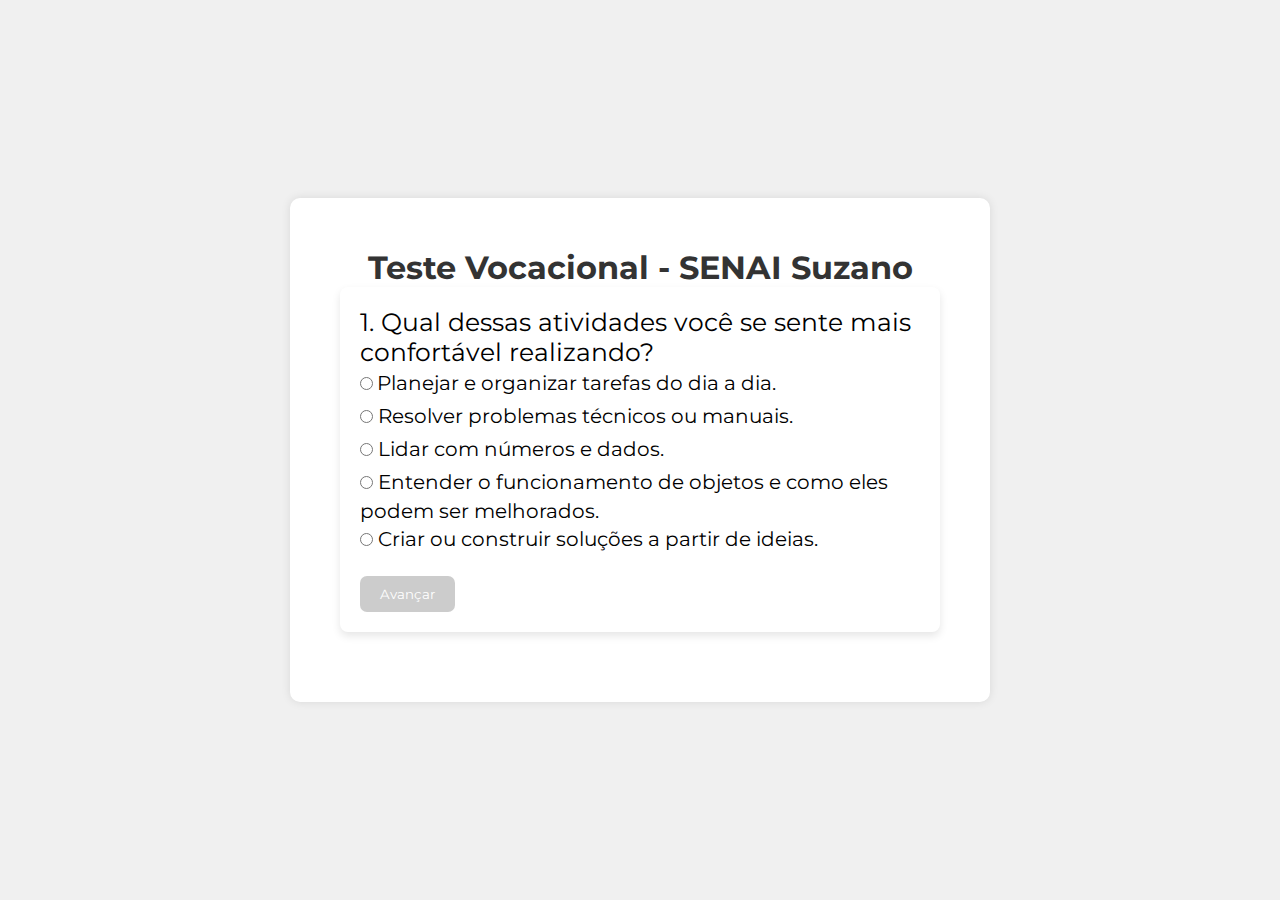
==== quiz.html @ 5dca1471 "Update quiz.html" ====
<!DOCTYPE html>
<html lang="pt-br">
<head>
    <meta charset="UTF-8">
    <meta name="viewport" content="width=device-width, initial-scale=1.0">
    <title>Quiz de Interesses</title>
    <link rel="stylesheet" href="/static/style.css">
    <style>
        /* Estilo dos cards de perguntas */
        @font-face {
            font-family: "mont";
            src: url(../Font/Montserrat-VariableFont_wght.ttf);
        }
        * {
            font-family: "mont", sans-serif;
        }
        .question-card {
            display: none;
            background-color: white;
            padding: 20px;
            border-radius: 8px;
            box-shadow: 0 4px 8px rgba(0, 0, 0, 0.1);
            margin-bottom: 20px;
        }

        .question-card.active {
            display: block;
            text-align: left;
        }

        .container {
            max-width: 600px;
            margin: auto;
        }

        .submit-btn, .next-btn {
            background-color: #DB2C23;
            color: white;
            padding: 10px 20px;
            border: none;
            cursor: pointer;
            border-radius: 7px;
            margin-top: 20px;
        }

        .next-btn[disabled] {
            background-color: #cccccc;
        }

        .label {
            font-size: 25px;
            margin-bottom: 10px;
        }
            
        label {
            font-size: 20px;
            
        }
        input {
            margin: 10px 0;
        }
        

    </style>
</head>
<body>
    <div class="container">
        <h1>Teste Vocacional - SENAI Suzano</h1>
        <form id="quizForm" action="/resultado" method="POST">
            <!-- Pergunta 1 -->
            <div class="question-card active" id="pergunta1">
                <label class="label" for="pergunta1">1. Qual dessas atividades você se sente mais confortável realizando?</label><br>
                <input type="radio" name="pergunta1" value="a" required> <label for=""> Planejar e organizar tarefas do dia a dia.</label><br>
                <input type="radio" name="pergunta1" value="b"><label> Resolver problemas técnicos ou manuais.<br>
                <input type="radio" name="pergunta1" value="c"><label>  Lidar com números e dados.<br>
                <input type="radio" name="pergunta1" value="d"><label> Entender o funcionamento de objetos e como eles podem ser melhorados.<br>
                <input type="radio" name="pergunta1" value="e"><label> Criar ou construir soluções a partir de ideias.<br>
                <button type="button" class="next-btn" disabled>Avançar</button>
            </div>

            <!-- Pergunta 2 -->
            <div class="question-card" id="pergunta2">
                <label class="label" for="pergunta2">2. Em qual dessas áreas você se sente mais curioso em aprender?</label><br>
                <input type="radio" name="pergunta2" value="a" required><label> a) Como diferentes setores se conectam para o sucesso de um projeto.</label><br>
                <input type="radio" name="pergunta2" value="b"><label> b) Como identificar e solucionar problemas práticos.</label><br>
                <input type="radio" name="pergunta2" value="c"><label> c) Como estruturas e sistemas funcionam.</label><br>
                <input type="radio" name="pergunta2" value="d"><label> d) Como objetos e ferramentas são projetados e consertados.</label><br>
                <input type="radio" name="pergunta2" value="e"><label> e) Como ideias abstratas podem se transformar em produtos funcionais.</label><br>
                <button type="button" class="next-btn" disabled>Avançar</button>
            </div>

            <!-- Pergunta 3 -->
            <div class="question-card" id="pergunta3">
                <label class="label" for="pergunta3">3. Qual dessas habilidades você acha que já tem, ou que pode desenvolver com mais facilidade?</label><br>
                <input type="radio" name="pergunta3" value="a" required><label> a) Organizar e planejar projetos ou tarefas com eficiência.</label><br>
                <input type="radio" name="pergunta3" value="b"><label> b) Trabalhar com detalhes técnicos e manuais.</label><br>
                <input type="radio" name="pergunta3" value="c"><label> c) Entender como diferentes partes de um sistema se conectam.</label><br>
                <input type="radio" name="pergunta3" value="d"><label> d) Consertar ou ajustar objetos para que funcionem melhor.</label><br>
                <input type="radio" name="pergunta3" value="e"><label> e) Pensar de maneira criativa para resolver problemas complexos.</label><br>
                <button type="button" class="next-btn" disabled>Avançar</button>
            </div>

            <!-- Pergunta 4 -->
            <div class="question-card" id="pergunta4">
                <label class="label" for="pergunta4">4. Quando você precisa resolver um problema, qual abordagem você prefere?</label><br>
                <input type="radio" name="pergunta4" value="a" required><label> a) Planejar o que será feito antes de começar.</label><br>
                <input type="radio" name="pergunta4" value="b"><label> b) Colocar a mão na massa e ir ajustando conforme necessário.</label><br>
                <input type="radio" name="pergunta4" value="c"><label> c) Analisar todos os dados e informações antes de tomar uma decisão.</label><br>
                <input type="radio" name="pergunta4" value="d"><label> d) Entender o problema a fundo para encontrar a causa e uma solução prática.</label><br>
                <input type="radio" name="pergunta4" value="e"><label> e) Experimentar diferentes soluções até encontrar a mais eficiente.</label><br>
                <button type="button" class="next-btn" disabled>Avançar</button>
            </div>

            <!-- Pergunta 5 -->
            <div class="question-card" id="pergunta5">
                <label class="label" for="pergunta5">5. Em qual tipo de ambiente você se sente mais confortável trabalhando?</label><br>
                <input type="radio" name="pergunta5" value="a" required><label> a) Em um ambiente onde você organiza e monitora diferentes atividades.</label><br>
                <input type="radio" name="pergunta5" value="b"><label> b) Em locais onde você possa estar sempre em movimento, resolvendo problemas práticos.</label><br>
                <input type="radio" name="pergunta5" value="c"><label> c) Em lugares que envolvem o trabalho com números, informações e tecnologia.</label><br>
                <input type="radio" name="pergunta5" value="d"><label> d) Em oficinas ou fábricas, onde você possa interagir diretamente com máquinas ou ferramentas.<br>
                <input type="radio" name="pergunta5" value="e"><label> e) Em um ambiente criativo, onde possa desenvolver e testar novas ideias.</label><br>
                <button type="button" class="next-btn" disabled>Avançar</button>
            </div>

            <!-- Pergunta 6 -->
            <div class="question-card" id="pergunta6">
                <label class="label" for="pergunta6">6. Como você prefere se envolver em projetos ou tarefas?</label><br>
                <input type="radio" name="pergunta6" value="a" required><label> a) Liderando e coordenando as ações.</label><br>
                <input type="radio" name="pergunta6" value="b"><label> b) Resolvendo desafios técnicos e práticos.</label><br>
                <input type="radio" name="pergunta6" value="c"><label> c) Analisando dados e informações para garantir que tudo funcione bem.</label><br>
                <input type="radio" name="pergunta6" value="d"><label> d) Desmontando e ajustando objetos para entender como eles funcionam.</label><br>
                <input type="radio" name="pergunta6" value="e"><label> e) Criando soluções novas e inovadoras a partir de ideias.</label><br>
                <button type="button" class="next-btn" disabled>Avançar</button>
            </div>

            <!-- Pergunta 7 -->
            <div class="question-card" id="pergunta7">
                <label class="label" for="pergunta7">7. Quando você encontra um problema, qual é sua primeira reação?</label><br>
                <input type="radio" name="pergunta7" value="a" required><label> a) Planejar uma estratégia para resolver o problema da melhor forma possível.</label><br>
                <input type="radio" name="pergunta7" value="b"><label> b) Tentar resolver o problema por conta própria, experimentando soluções.</label><br>
                <input type="radio" name="pergunta7" value="c"><label> c) Analisar todos os dados disponíveis para entender a origem do problema.</label><br>
                <input type="radio" name="pergunta7" value="d"><label> d) Ver como o problema afeta o funcionamento do todo e identificar a melhor maneira de corrigi-lo.</label><br>
                <input type="radio" name="pergunta7" value="e"><label> e) Testar diferentes abordagens até encontrar uma solução que funcione.</label><br>
                <button type="button" class="next-btn" disabled>Avançar</button>
            </div>

            <!-- Pergunta 8 -->
            <div class="question-card" id="pergunta8">
                <label for="pergunta8">8. O que mais te atrai em um desafio?</label><br>
                <input type="radio" name="pergunta8" value="a" required><label> a) A possibilidade de planejar e organizar as etapas necessárias para superá-lo.</label></label><br>
                <input type="radio" name="pergunta8" value="b"><label> b) A oportunidade de resolver um problema técnico ou prático.</label></label><br>
                <input type="radio" name="pergunta8" value="c"><label> c) A chance de analisar e interpretar informações para tomar decisões.</label></label><br>
                <input type="radio" name="pergunta8" value="d"><label> d) A ideia de desmontar e ajustar algo até que ele funcione perfeitamente.</label></label><br>
                <input type="radio" name="pergunta8" value="e"><label> e) A oportunidade de criar uma solução inovadora e criativa.</label></label><br>
                <button type="button" class="next-btn" disabled>Avançar</button>
            </div>

            <!-- Pergunta 9 -->
            <div class="question-card" id="pergunta9">
                <label class="label" for="pergunta9">9. Qual dessas habilidades você se sente mais capaz de desenvolver ou já tem facilidade?</label><br>
                <input type="radio" name="pergunta9" value="a" required><label> a) Organizar e planejar atividades de forma eficiente.</label><br>
                <input type="radio" name="pergunta9" value="b"><label> b) Trabalhar com questões práticas e técnicas, resolvendo problemas.</label><br>
                <input type="radio" name="pergunta9" value="c"><label> c) Lidar com dados e entender como diferentes sistemas se conectam.</label><br>
                <input type="radio" name="pergunta9" value="d"><label> d) Entender o funcionamento de objetos e máquinas, ajustando-os quando necessário.</label><br>
                <input type="radio" name="pergunta9" value="e"><label> e) Criar soluções para problemas usando pensamento criativo e inovador.</label><br>
                <button type="button" class="next-btn" disabled>Avançar</button>
            </div>

            <!-- Pergunta 10 -->
            <div class="question-card" id="pergunta10">
                <label class="label" for="pergunta10">10. Quando se trata de aprender algo novo, o que mais te motiva?</label><br>
                <input type="radio" name="pergunta10" value="a" required><label> a) Saber que posso melhorar a forma como tarefas e processos são organizados.</label><br>
                <input type="radio" name="pergunta10" value="b"><label> b) Poder resolver problemas reais com soluções práticas.</label><br>
                <input type="radio" name="pergunta10" value="c"><label> c) Entender como sistemas ou informações estão interligados e afetam uns aos outros.</label><br>
                <input type="radio" name="pergunta10" value="d"><label> d) Explorar como as coisas funcionam internamente e como podem ser ajustadas.</label><br>
                <input type="radio" name="pergunta10" value="e"><label> e) A chance de inovar e criar algo novo, aplicando minhas ideias de forma prática.</label><br>
                <button type="submit" class="submit-btn">Ver Resultado</button>
            </div>
        </form>
    </div>

    <script>
        document.addEventListener("DOMContentLoaded", function() {
            const cards = document.querySelectorAll(".question-card");
            let currentCardIndex = 0;

            // Função para ativar o botão de avançar quando uma opção for selecionada
            function enableNextButton(card) {
                const nextButton = card.querySelector(".next-btn");
                const radios = card.querySelectorAll("input[type='radio']");
                
                radios.forEach(radio => {
                    radio.addEventListener("change", () => {
                        nextButton.disabled = false;
                    });
                });
            }

            // Função para avançar para a próxima pergunta
            function showNextCard() {
                if (currentCardIndex < cards.length - 1) {
                    cards[currentCardIndex].classList.remove("active");
                    currentCardIndex++;
                    cards[currentCardIndex].classList.add("active");
                }
            }

            // Adicionar funcionalidade de avançar em todos os cartões
            cards.forEach(card => {
                const nextButton = card.querySelector(".next-btn");
                if (nextButton) {
                    nextButton.addEventListener("click", showNextCard);
                    enableNextButton(card);
                }
            });
        });
    </script>
</body>
</html>
---- static/style.css ----
@font-face {
    font-family: "mont";
    src: url(../Font/Montserrat-VariableFont_wght.ttf);
}

* {
    margin: 0;
    padding: 0;
    border: 0;
    font-family: "mont", sans-serif;
}

body {
    margin: 0;
    padding: 0;
    background-color: #f0f0f0;
    text-align: center;
    display: flex;
    justify-content: center;
    align-items: center;
    height: 100vh;
}

.container {
    background-color: white;
    padding: 50px;
    border-radius: 10px;
    box-shadow: 0 0 10px rgba(0, 0, 0, 0.1);
}

h1 {
    color: #333;
}

.pp{
    margin-top: 20px;
}

.pp {
    font-size: 18px;
    color: #555;
}
p {
    font-size: 30px;
    margin: 15px 0;
}

.start-btn {
    display: inline-block;
    padding: 10px 20px;
    background-color: #DB2C23;
    color: white;
    text-decoration: none;
    border-radius: 7px;
    margin-top: 20px;
    font-size: 20px;
}

.start-btn:hover {
    background-color: #c72a22;
}
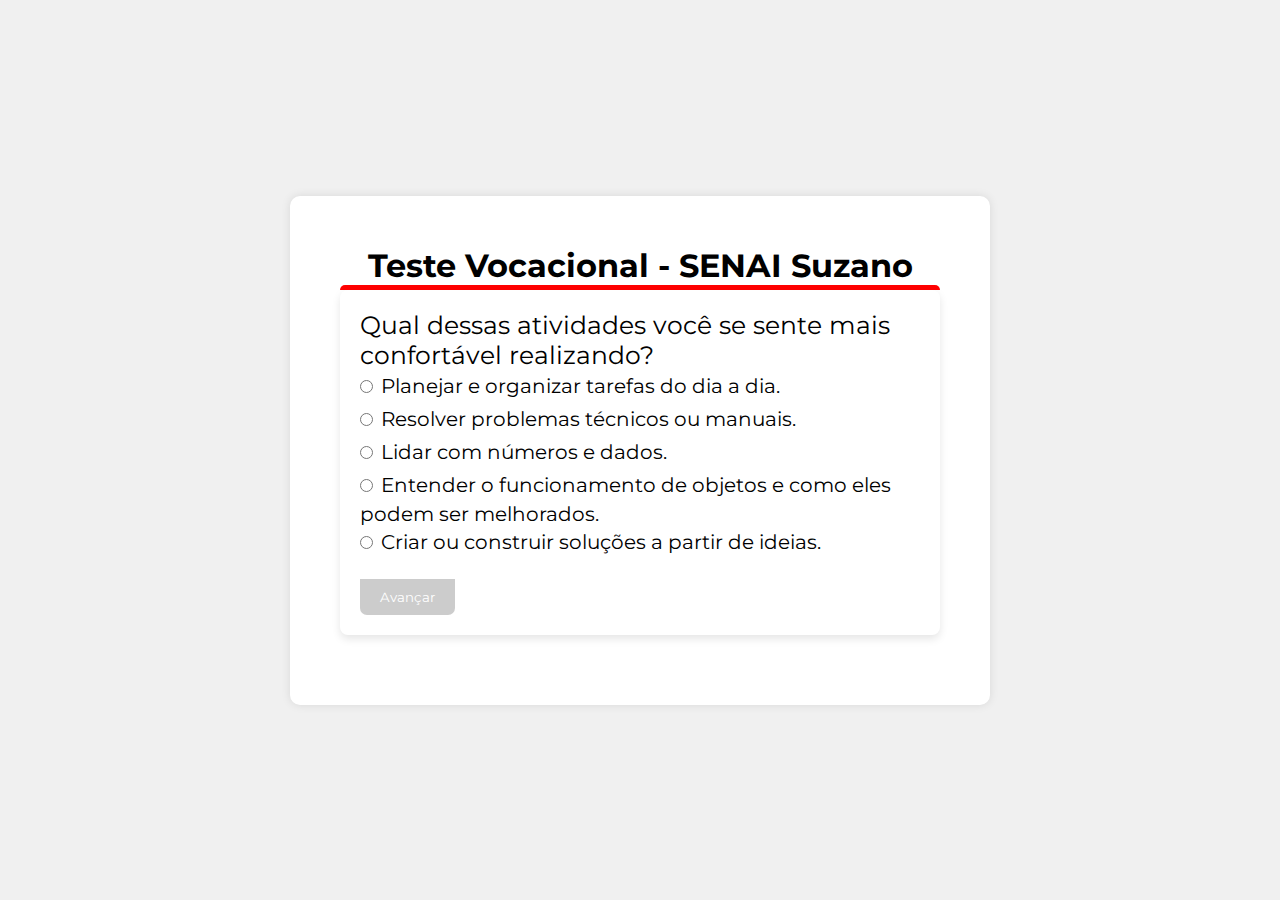
==== commit 3cf097bc: "Add files via upload" ====
--- a/quiz.html
+++ b/quiz.html
@@ -4,12 +4,11 @@
     <meta charset="UTF-8">
     <meta name="viewport" content="width=device-width, initial-scale=1.0">
     <title>Quiz de Interesses</title>
-    <link rel="stylesheet" href="/static/style.css">
+    <link rel="stylesheet" href="style.css">
     <style>
-        /* Estilo dos cards de perguntas */
         @font-face {
             font-family: "mont";
-            src: url(../Font/Montserrat-VariableFont_wght.ttf);
+            src: url(Montserrat-VariableFont_wght.ttf);
         }
         * {
             font-family: "mont", sans-serif;
@@ -39,7 +38,8 @@
             padding: 10px 20px;
             border: none;
             cursor: pointer;
-            border-radius: 7px;
+            border-bottom-left-radius: 7px;
+            border-bottom-right-radius: 7px;
             margin-top: 20px;
         }
 
@@ -54,126 +54,133 @@
             
         label {
             font-size: 20px;
-            
         }
         input {
-            margin: 10px 0;
-        }
-        
-
+            margin: 10px 8px 10px 0;
+        }
+        .linha {
+            height: 5px;
+            max-width: 600px;
+            background-color: red;
+            border-top-left-radius: 7px;
+            border-top-right-radius: 7px;
+        }
     </style>
 </head>
 <body>
     <div class="container">
         <h1>Teste Vocacional - SENAI Suzano</h1>
-        <form id="quizForm" action="/resultado" method="POST">
+        <div class="linha"></div>
+        <form id="quizForm" action="resultado.html" method="GET">
+
             <!-- Pergunta 1 -->
             <div class="question-card active" id="pergunta1">
-                <label class="label" for="pergunta1">1. Qual dessas atividades você se sente mais confortável realizando?</label><br>
-                <input type="radio" name="pergunta1" value="a" required> <label for=""> Planejar e organizar tarefas do dia a dia.</label><br>
-                <input type="radio" name="pergunta1" value="b"><label> Resolver problemas técnicos ou manuais.<br>
-                <input type="radio" name="pergunta1" value="c"><label>  Lidar com números e dados.<br>
-                <input type="radio" name="pergunta1" value="d"><label> Entender o funcionamento de objetos e como eles podem ser melhorados.<br>
-                <input type="radio" name="pergunta1" value="e"><label> Criar ou construir soluções a partir de ideias.<br>
+                <label class="label" for="pergunta1">Qual dessas atividades você se sente mais confortável realizando?</label><br>
+                <input type="radio" name="pergunta1" value="a" required><label>Planejar e organizar tarefas do dia a dia.</label><br>
+                <input type="radio" name="pergunta1" value="b"><label>Resolver problemas técnicos ou manuais.<br>
+                <input type="radio" name="pergunta1" value="c"><label>Lidar com números e dados.<br>
+                <input type="radio" name="pergunta1" value="d"><label>Entender o funcionamento de objetos e como eles podem ser melhorados.<br>
+                <input type="radio" name="pergunta1" value="e"><label>Criar ou construir soluções a partir de ideias.<br>
                 <button type="button" class="next-btn" disabled>Avançar</button>
             </div>
 
             <!-- Pergunta 2 -->
             <div class="question-card" id="pergunta2">
-                <label class="label" for="pergunta2">2. Em qual dessas áreas você se sente mais curioso em aprender?</label><br>
-                <input type="radio" name="pergunta2" value="a" required><label> a) Como diferentes setores se conectam para o sucesso de um projeto.</label><br>
-                <input type="radio" name="pergunta2" value="b"><label> b) Como identificar e solucionar problemas práticos.</label><br>
-                <input type="radio" name="pergunta2" value="c"><label> c) Como estruturas e sistemas funcionam.</label><br>
-                <input type="radio" name="pergunta2" value="d"><label> d) Como objetos e ferramentas são projetados e consertados.</label><br>
-                <input type="radio" name="pergunta2" value="e"><label> e) Como ideias abstratas podem se transformar em produtos funcionais.</label><br>
+                <label class="label" for="pergunta2">Em qual dessas áreas você se sente mais curioso em aprender?</label><br>
+                <input type="radio" name="pergunta2" value="a" required><label>Como diferentes setores se conectam para o sucesso de um projeto.</label><br>
+                <input type="radio" name="pergunta2" value="b"><label>Como identificar e solucionar problemas práticos.</label><br>
+                <input type="radio" name="pergunta2" value="c"><label>Como estruturas e sistemas funcionam.</label><br>
+                <input type="radio" name="pergunta2" value="d"><label>Como objetos e ferramentas são projetados e consertados.</label><br>
+                <input type="radio" name="pergunta2" value="e"><label>Como ideias abstratas podem se transformar em produtos funcionais.</label><br>
                 <button type="button" class="next-btn" disabled>Avançar</button>
             </div>
 
             <!-- Pergunta 3 -->
             <div class="question-card" id="pergunta3">
-                <label class="label" for="pergunta3">3. Qual dessas habilidades você acha que já tem, ou que pode desenvolver com mais facilidade?</label><br>
-                <input type="radio" name="pergunta3" value="a" required><label> a) Organizar e planejar projetos ou tarefas com eficiência.</label><br>
-                <input type="radio" name="pergunta3" value="b"><label> b) Trabalhar com detalhes técnicos e manuais.</label><br>
-                <input type="radio" name="pergunta3" value="c"><label> c) Entender como diferentes partes de um sistema se conectam.</label><br>
-                <input type="radio" name="pergunta3" value="d"><label> d) Consertar ou ajustar objetos para que funcionem melhor.</label><br>
-                <input type="radio" name="pergunta3" value="e"><label> e) Pensar de maneira criativa para resolver problemas complexos.</label><br>
+                <label class="label" for="pergunta3">Qual dessas habilidades você acha que já tem, ou que pode desenvolver com mais facilidade?</label><br>
+                <input type="radio" name="pergunta3" value="a" required><label>Organizar e planejar projetos ou tarefas com eficiência.</label><br>
+                <input type="radio" name="pergunta3" value="b"><label>Trabalhar com detalhes técnicos e manuais.</label><br>
+                <input type="radio" name="pergunta3" value="c"><label>Entender como diferentes partes de um sistema se conectam.</label><br>
+                <input type="radio" name="pergunta3" value="d"><label>Consertar ou ajustar objetos para que funcionem melhor.</label><br>
+                <input type="radio" name="pergunta3" value="e"><label>Pensar de maneira criativa para resolver problemas complexos.</label><br>
                 <button type="button" class="next-btn" disabled>Avançar</button>
             </div>
 
             <!-- Pergunta 4 -->
             <div class="question-card" id="pergunta4">
-                <label class="label" for="pergunta4">4. Quando você precisa resolver um problema, qual abordagem você prefere?</label><br>
-                <input type="radio" name="pergunta4" value="a" required><label> a) Planejar o que será feito antes de começar.</label><br>
-                <input type="radio" name="pergunta4" value="b"><label> b) Colocar a mão na massa e ir ajustando conforme necessário.</label><br>
-                <input type="radio" name="pergunta4" value="c"><label> c) Analisar todos os dados e informações antes de tomar uma decisão.</label><br>
-                <input type="radio" name="pergunta4" value="d"><label> d) Entender o problema a fundo para encontrar a causa e uma solução prática.</label><br>
-                <input type="radio" name="pergunta4" value="e"><label> e) Experimentar diferentes soluções até encontrar a mais eficiente.</label><br>
+                <label class="label" for="pergunta4">Quando você precisa resolver um problema, qual abordagem você prefere?</label><br>
+                <input type="radio" name="pergunta4" value="a" required><label>Planejar o que será feito antes de começar.</label><br>
+                <input type="radio" name="pergunta4" value="b"><label>Colocar a mão na massa e ir ajustando conforme necessário.</label><br>
+                <input type="radio" name="pergunta4" value="c"><label>Analisar todos os dados e informações antes de tomar uma decisão.</label><br>
+                <input type="radio" name="pergunta4" value="d"><label>Entender o problema a fundo para encontrar a causa e uma solução prática.</label><br>
+                <input type="radio" name="pergunta4" value="e"><label>Experimentar diferentes soluções até encontrar a mais eficiente.</label><br>
                 <button type="button" class="next-btn" disabled>Avançar</button>
             </div>
 
             <!-- Pergunta 5 -->
             <div class="question-card" id="pergunta5">
-                <label class="label" for="pergunta5">5. Em qual tipo de ambiente você se sente mais confortável trabalhando?</label><br>
-                <input type="radio" name="pergunta5" value="a" required><label> a) Em um ambiente onde você organiza e monitora diferentes atividades.</label><br>
-                <input type="radio" name="pergunta5" value="b"><label> b) Em locais onde você possa estar sempre em movimento, resolvendo problemas práticos.</label><br>
-                <input type="radio" name="pergunta5" value="c"><label> c) Em lugares que envolvem o trabalho com números, informações e tecnologia.</label><br>
-                <input type="radio" name="pergunta5" value="d"><label> d) Em oficinas ou fábricas, onde você possa interagir diretamente com máquinas ou ferramentas.<br>
-                <input type="radio" name="pergunta5" value="e"><label> e) Em um ambiente criativo, onde possa desenvolver e testar novas ideias.</label><br>
+                <label class="label" for="pergunta5">Em qual tipo de ambiente você se sente mais confortável trabalhando?</label><br>
+                <input type="radio" name="pergunta5" value="a" required><label>Em um ambiente onde você organiza e monitora diferentes atividades.</label><br>
+                <input type="radio" name="pergunta5" value="b"><label>Em locais onde você possa estar sempre em movimento, resolvendo problemas práticos.</label><br>
+                <input type="radio" name="pergunta5" value="c"><label>Em lugares que envolvem o trabalho com números, informações e tecnologia.</label><br>
+                <input type="radio" name="pergunta5" value="d"><label>Em oficinas ou fábricas, onde você possa interagir diretamente com máquinas ou ferramentas.<br>
+                <input type="radio" name="pergunta5" value="e"><label>Em um ambiente criativo, onde possa desenvolver e testar novas ideias.</label><br>
                 <button type="button" class="next-btn" disabled>Avançar</button>
             </div>
 
             <!-- Pergunta 6 -->
             <div class="question-card" id="pergunta6">
-                <label class="label" for="pergunta6">6. Como você prefere se envolver em projetos ou tarefas?</label><br>
-                <input type="radio" name="pergunta6" value="a" required><label> a) Liderando e coordenando as ações.</label><br>
-                <input type="radio" name="pergunta6" value="b"><label> b) Resolvendo desafios técnicos e práticos.</label><br>
-                <input type="radio" name="pergunta6" value="c"><label> c) Analisando dados e informações para garantir que tudo funcione bem.</label><br>
-                <input type="radio" name="pergunta6" value="d"><label> d) Desmontando e ajustando objetos para entender como eles funcionam.</label><br>
-                <input type="radio" name="pergunta6" value="e"><label> e) Criando soluções novas e inovadoras a partir de ideias.</label><br>
+                <label class="label" for="pergunta6">Como você prefere se envolver em projetos ou tarefas?</label><br>
+                <input type="radio" name="pergunta6" value="a" required><label>Liderando e coordenando as ações.</label><br>
+                <input type="radio" name="pergunta6" value="b"><label>Resolvendo desafios técnicos e práticos.</label><br>
+                <input type="radio" name="pergunta6" value="c"><label>Analisando dados e informações para garantir que tudo funcione bem.</label><br>
+                <input type="radio" name="pergunta6" value="d"><label>Desmontando e ajustando objetos para entender como eles funcionam.</label><br>
+                <input type="radio" name="pergunta6" value="e"><label>Criando soluções novas e inovadoras a partir de ideias.</label><br>
                 <button type="button" class="next-btn" disabled>Avançar</button>
             </div>
 
             <!-- Pergunta 7 -->
             <div class="question-card" id="pergunta7">
-                <label class="label" for="pergunta7">7. Quando você encontra um problema, qual é sua primeira reação?</label><br>
-                <input type="radio" name="pergunta7" value="a" required><label> a) Planejar uma estratégia para resolver o problema da melhor forma possível.</label><br>
-                <input type="radio" name="pergunta7" value="b"><label> b) Tentar resolver o problema por conta própria, experimentando soluções.</label><br>
-                <input type="radio" name="pergunta7" value="c"><label> c) Analisar todos os dados disponíveis para entender a origem do problema.</label><br>
-                <input type="radio" name="pergunta7" value="d"><label> d) Ver como o problema afeta o funcionamento do todo e identificar a melhor maneira de corrigi-lo.</label><br>
-                <input type="radio" name="pergunta7" value="e"><label> e) Testar diferentes abordagens até encontrar uma solução que funcione.</label><br>
+                <label class="label" for="pergunta7">Quando você encontra um problema, qual é sua primeira reação?</label><br>
+                <input type="radio" name="pergunta7" value="a" required><label>Planejar uma estratégia para resolver o problema da melhor forma possível.</label><br>
+                <input type="radio" name="pergunta7" value="b"><label>Tentar resolver o problema por conta própria, experimentando soluções.</label><br>
+                <input type="radio" name="pergunta7" value="c"><label>Analisar todos os dados disponíveis para entender a origem do problema.</label><br>
+                <input type="radio" name="pergunta7" value="d"><label>Ver como o problema afeta o funcionamento do todo e identificar a melhor maneira de corrigi-lo.</label><br>
+                <input type="radio" name="pergunta7" value="e"><label>Testar diferentes abordagens até encontrar uma solução que funcione.</label><br>
                 <button type="button" class="next-btn" disabled>Avançar</button>
             </div>
 
             <!-- Pergunta 8 -->
             <div class="question-card" id="pergunta8">
-                <label for="pergunta8">8. O que mais te atrai em um desafio?</label><br>
-                <input type="radio" name="pergunta8" value="a" required><label> a) A possibilidade de planejar e organizar as etapas necessárias para superá-lo.</label></label><br>
-                <input type="radio" name="pergunta8" value="b"><label> b) A oportunidade de resolver um problema técnico ou prático.</label></label><br>
-                <input type="radio" name="pergunta8" value="c"><label> c) A chance de analisar e interpretar informações para tomar decisões.</label></label><br>
-                <input type="radio" name="pergunta8" value="d"><label> d) A ideia de desmontar e ajustar algo até que ele funcione perfeitamente.</label></label><br>
-                <input type="radio" name="pergunta8" value="e"><label> e) A oportunidade de criar uma solução inovadora e criativa.</label></label><br>
+                <label for="pergunta8">O que mais te atrai em um desafio?</label><br>
+                <input type="radio" name="pergunta8" value="a" required><label>A possibilidade de planejar e organizar as etapas necessárias para superá-lo.</label></label><br>
+                <input type="radio" name="pergunta8" value="b"><label>A oportunidade de resolver um problema técnico ou prático.</label></label><br>
+                <input type="radio" name="pergunta8" value="c"><label>A chance de analisar e interpretar informações para tomar decisões.</label></label><br>
+                <input type="radio" name="pergunta8" value="d"><label>A ideia de desmontar e ajustar algo até que ele funcione perfeitamente.</label></label><br>
+                <input type="radio" name="pergunta8" value="e"><label>A oportunidade de criar uma solução inovadora e criativa.</label></label><br>
                 <button type="button" class="next-btn" disabled>Avançar</button>
             </div>
 
             <!-- Pergunta 9 -->
             <div class="question-card" id="pergunta9">
-                <label class="label" for="pergunta9">9. Qual dessas habilidades você se sente mais capaz de desenvolver ou já tem facilidade?</label><br>
-                <input type="radio" name="pergunta9" value="a" required><label> a) Organizar e planejar atividades de forma eficiente.</label><br>
-                <input type="radio" name="pergunta9" value="b"><label> b) Trabalhar com questões práticas e técnicas, resolvendo problemas.</label><br>
-                <input type="radio" name="pergunta9" value="c"><label> c) Lidar com dados e entender como diferentes sistemas se conectam.</label><br>
-                <input type="radio" name="pergunta9" value="d"><label> d) Entender o funcionamento de objetos e máquinas, ajustando-os quando necessário.</label><br>
-                <input type="radio" name="pergunta9" value="e"><label> e) Criar soluções para problemas usando pensamento criativo e inovador.</label><br>
-                <button type="button" class="next-btn" disabled>Avançar</button>
-            </div>
-
+                <label class="label" for="pergunta9">Qual dessas habilidades você se sente mais capaz de desenvolver ou já tem facilidade?</label><br>
+                <input type="radio" name="pergunta9" value="a" required><label>Organizar e planejar atividades de forma eficiente.</label><br>
+                <input type="radio" name="pergunta9" value="b"><label>Trabalhar com questões práticas e técnicas, resolvendo problemas.</label><br>
+                <input type="radio" name="pergunta9" value="c"><label>Lidar com dados e entender como diferentes sistemas se conectam.</label><br>
+                <input type="radio" name="pergunta9" value="d"><label>Entender o funcionamento de objetos e máquinas, ajustando-os quando necessário.</label><br>
+                <input type="radio" name="pergunta9" value="e"><label>Criar soluções para problemas usando pensamento criativo e inovador.</label><br>
+                <button type="button" class="next-btn" disabled>Avançar</button>
+            </div>
+
+            <!-- Pergunta 10 -->
             <!-- Pergunta 10 -->
             <div class="question-card" id="pergunta10">
-                <label class="label" for="pergunta10">10. Quando se trata de aprender algo novo, o que mais te motiva?</label><br>
-                <input type="radio" name="pergunta10" value="a" required><label> a) Saber que posso melhorar a forma como tarefas e processos são organizados.</label><br>
-                <input type="radio" name="pergunta10" value="b"><label> b) Poder resolver problemas reais com soluções práticas.</label><br>
-                <input type="radio" name="pergunta10" value="c"><label> c) Entender como sistemas ou informações estão interligados e afetam uns aos outros.</label><br>
-                <input type="radio" name="pergunta10" value="d"><label> d) Explorar como as coisas funcionam internamente e como podem ser ajustadas.</label><br>
-                <input type="radio" name="pergunta10" value="e"><label> e) A chance de inovar e criar algo novo, aplicando minhas ideias de forma prática.</label><br>
+                <label class="label" for="pergunta10">Quando se trata de aprender algo novo, o que mais te motiva?</label><br>
+                <input type="radio" name="pergunta10" value="a" required><label>Saber que posso melhorar a forma como tarefas e processos são organizados.</label><br>
+                <input type="radio" name="pergunta10" value="b"><label>Poder resolver problemas reais com soluções práticas.</label><br>
+                <input type="radio" name="pergunta10" value="c"><label>Entender como sistemas ou informações estão interligados e afetam uns aos outros.</label><br>
+                <input type="radio" name="pergunta10" value="d"><label>Explorar como as coisas funcionam internamente e como podem ser ajustadas.</label><br>
+                <input type="radio" name="pergunta10" value="e"><label>A chance de inovar e criar algo novo, aplicando minhas ideias de forma prática.</label><br>
                 <button type="submit" class="submit-btn">Ver Resultado</button>
             </div>
         </form>
@@ -184,7 +191,6 @@
             const cards = document.querySelectorAll(".question-card");
             let currentCardIndex = 0;
 
-            // Função para ativar o botão de avançar quando uma opção for selecionada
             function enableNextButton(card) {
                 const nextButton = card.querySelector(".next-btn");
                 const radios = card.querySelectorAll("input[type='radio']");
@@ -196,7 +202,6 @@
                 });
             }
 
-            // Função para avançar para a próxima pergunta
             function showNextCard() {
                 if (currentCardIndex < cards.length - 1) {
                     cards[currentCardIndex].classList.remove("active");
@@ -205,7 +210,6 @@
                 }
             }
 
-            // Adicionar funcionalidade de avançar em todos os cartões
             cards.forEach(card => {
                 const nextButton = card.querySelector(".next-btn");
                 if (nextButton) {
@@ -216,4 +220,4 @@
         });
     </script>
 </body>
-</html>
+</html>--- a/style.css
+++ b/style.css
@@ -0,0 +1,61 @@
+@font-face {
+    font-family: "mont";
+    src: url(../Font/Montserrat-VariableFont_wght.ttf);
+}
+
+* {
+    margin: 0;
+    padding: 0;
+    border: 0;
+    font-family: "mont", sans-serif;
+}
+
+body {
+    margin: 0;
+    padding: 0;
+    background-color: #f0f0f0;
+    text-align: center;
+    display: flex;
+    justify-content: center;
+    align-items: center;
+    height: 100vh;
+}
+
+.container {
+    background-color: white;
+    padding: 50px;
+    border-radius: 10px;
+    box-shadow: 0 0 10px rgba(0, 0, 0, 0.1);
+}
+
+h1 {
+    color: #000000;
+}
+
+.pp{
+    margin-top: 20px;
+}
+
+.pp {
+    font-size: 18px;
+    color: #555;
+}
+p {
+    font-size: 30px;
+    margin: 15px 0;
+}
+
+.start-btn {
+    display: inline-block;
+    padding: 10px 20px;
+    background-color: #DB2C23;
+    color: white;
+    text-decoration: none;
+    border-radius: 7px;
+    margin-top: 20px;
+    font-size: 20px;
+}
+
+.start-btn:hover {
+    background-color: #c72a22;
+}
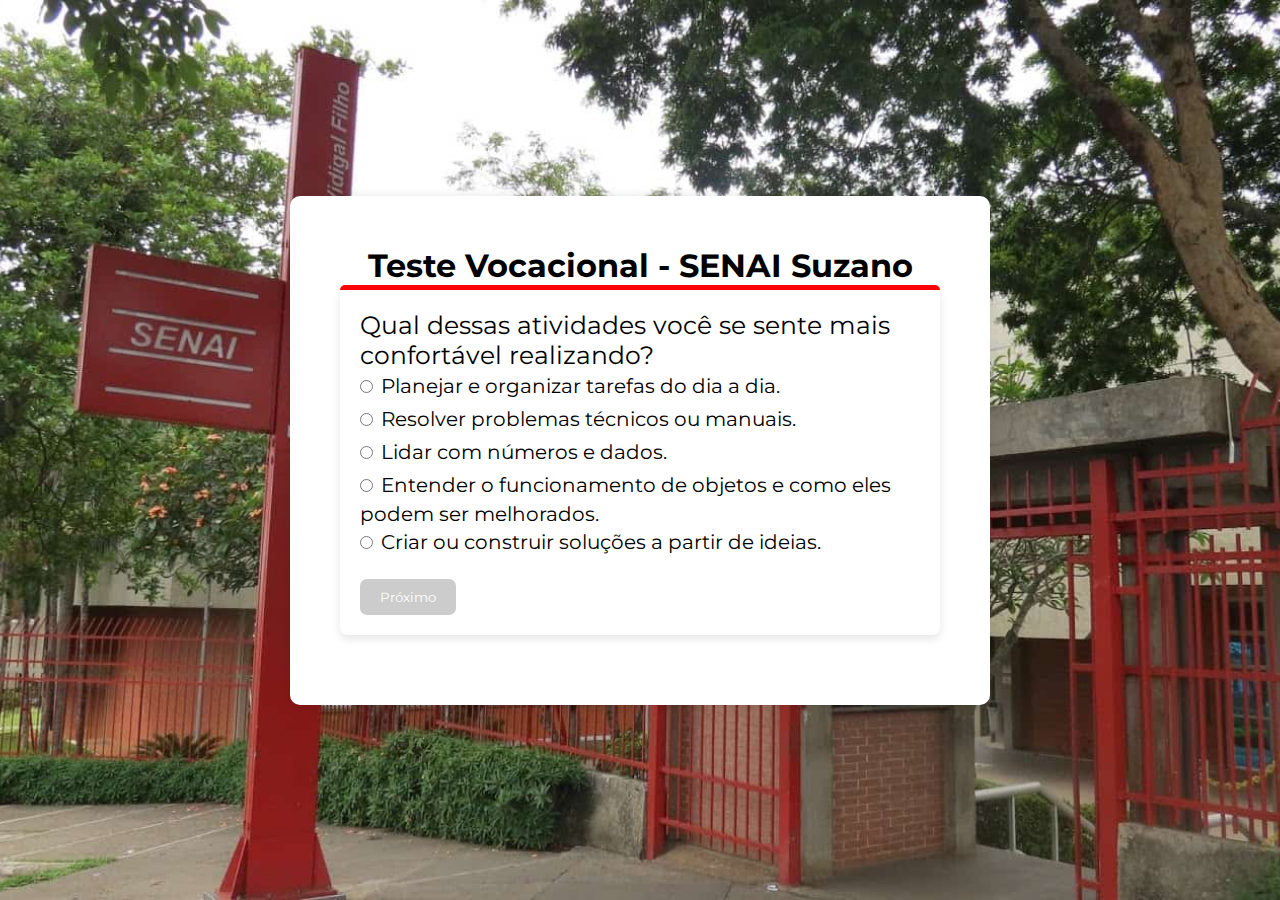
==== commit 8e584a25: "Add files via upload" ====
--- a/quiz.html
+++ b/quiz.html
@@ -10,6 +10,12 @@
             font-family: "mont";
             src: url(Montserrat-VariableFont_wght.ttf);
         }
+        body {
+            background-image: url(IMG_8058.jpg);
+    background-repeat: no-repeat;
+    background-position: center;
+    background-size: cover;
+        }
         * {
             font-family: "mont", sans-serif;
         }
@@ -17,7 +23,8 @@
             display: none;
             background-color: white;
             padding: 20px;
-            border-radius: 8px;
+            border-bottom-left-radius: 7px;
+            border-bottom-right-radius: 7px;
             box-shadow: 0 4px 8px rgba(0, 0, 0, 0.1);
             margin-bottom: 20px;
         }
@@ -25,6 +32,8 @@
         .question-card.active {
             display: block;
             text-align: left;
+            border-bottom-left-radius: 7px;
+            border-bottom-right-radius: 7px;
         }
 
         .container {
@@ -38,9 +47,13 @@
             padding: 10px 20px;
             border: none;
             cursor: pointer;
-            border-bottom-left-radius: 7px;
-            border-bottom-right-radius: 7px;
+            border-radius: 7px;
+            transition: ease-in-out 0.3s;
             margin-top: 20px;
+        }
+
+        .next-btn:hover, .submit-btn:hover {
+            background-color: #c83129; 
         }
 
         .next-btn[disabled] {
@@ -81,7 +94,7 @@
                 <input type="radio" name="pergunta1" value="c"><label>Lidar com números e dados.<br>
                 <input type="radio" name="pergunta1" value="d"><label>Entender o funcionamento de objetos e como eles podem ser melhorados.<br>
                 <input type="radio" name="pergunta1" value="e"><label>Criar ou construir soluções a partir de ideias.<br>
-                <button type="button" class="next-btn" disabled>Avançar</button>
+                <button type="button" class="next-btn" disabled>Próximo</button>
             </div>
 
             <!-- Pergunta 2 -->
--- a/style.css
+++ b/style.css
@@ -19,6 +19,10 @@
     justify-content: center;
     align-items: center;
     height: 100vh;
+    background-image: url(IMG_8058.jpg);
+    background-repeat: no-repeat;
+    background-position: center;
+    background-size: cover;
 }
 
 .container {
